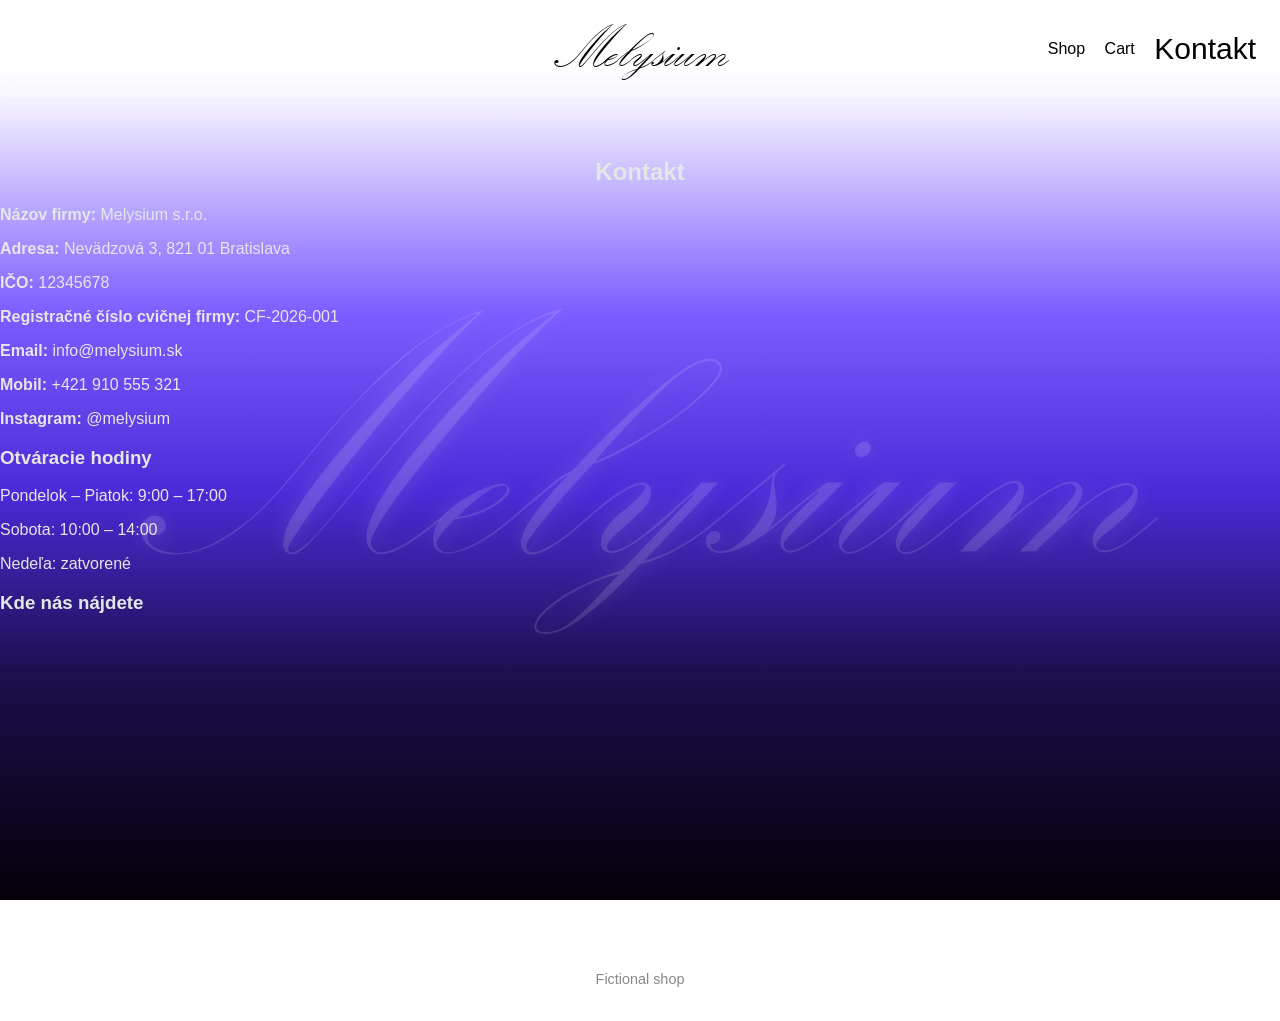
==== kontakt.html @ 0e539b09 "Create kontakt.html" ====
<!DOCTYPE html>
<html lang="sk">
<head>
  <meta charset="UTF-8">
  <title>Melysium | Kontakt</title>
  <link rel="stylesheet" href="style.css">
</head>
<body>

<header>
  <h1>Melysium</h1>
  <nav class="nav-icons">
    <a href="shop.html">Shop</a>
    <a href="cart.html">Cart</a>
    <a href="kontakt.html">Kontakt</a>
  </nav>
</header>

<main>
  <h2>Kontakt</h2>

  <p><strong>Názov firmy:</strong> Melysium s.r.o.</p>
  <p><strong>Adresa:</strong> Nevädzová 3, 821 01 Bratislava</p>
  <p><strong>IČO:</strong> 12345678</p>
  <p><strong>Registračné číslo cvičnej firmy:</strong> CF-2026-001</p>
  <p><strong>Email:</strong> info@melysium.sk</p>
  <p><strong>Mobil:</strong> +421 910 555 321</p>
  <p><strong>Instagram:</strong> @melysium</p>

  <h3>Otváracie hodiny</h3>
  <p>Pondelok – Piatok: 9:00 – 17:00</p>
  <p>Sobota: 10:00 – 14:00</p>
  <p>Nedeľa: zatvorené</p>

  <h3>Kde nás nájdete</h3>

  <iframe 
    src="https://www.google.com/maps?q=OA+Nevadzova&output=embed"
    width="100%" 
    height="300" 
    style="border:0;">
  </iframe>

</main>

<footer>
  <p>Fictional shop</p>
</footer>

</body>
</html>
---- style.css ----
@font-face {
  font-family: 'KunstlerScript';
  src: url('./KUNSTLER.TTF') format('truetype');
  font-weight: normal;
  font-style: normal;
}

/* ===== RESET / BODY ===== */
body {
  margin: 0;
  font-family: Arial, sans-serif;
  min-height: 100vh;
  color: #e6e6e6;

  background: linear-gradient(
    to bottom,
    #ffffff 0%,
    #ffffff 7%,
    #f1edff 12%,
    #7b5cff 35%,
    #4a2ad6 55%,
    #1b0f4d 75%,
    #050008 100%
  );
  background-attachment: fixed;
}

/* ===== HEADER ===== */
header {
  position: sticky;
  top: 0;
  z-index: 10;

  display: grid;
  grid-template-columns: 1fr auto 1fr;
  align-items: center;

  padding: 18px 24px;
  background: rgba(255, 255, 255, 0.25);
  backdrop-filter: blur(6px);
}

/* BIG logo when page is at top */
header.top h1 {
  font-size: 120px; /* big entrance energy */
}

/* Smaller logo after scroll */
header.scrolled h1 {
  font-size: 62px;
  transition: font-size 0.3s ease;
}

header h1 {
  grid-column: 2;
  margin: 0;

  font-family: 'KunstlerScript', serif;
  font-size: 62px;
  font-weight: normal;
  color: #000;
  text-align: center;
  line-height: 1;

  transition: font-size 0.3s ease;
}

nav {
  grid-column: 3;
  text-align: right;
}

nav a {
  color: #000;
  margin-left: 15px;
  text-decoration: none;
  font-size: 16px;
  vertical-align: middle;
}

/* CART ICON (last nav link) */
nav a:last-child {
  font-size: 30px;      /* make it visible to humans */
  line-height: 1;
}

nav a:last-child:hover {
  opacity: 0.7;
}

/* ===== WATERMARK LOGO (CENTER) ===== */
body::before {
  content: "Melysium";
  position: fixed;
  top: 50%;
  left: 50%;
  transform: translate(-50%, -50%);

  font-family: 'KunstlerScript', serif;
  font-size: clamp(150px, 30vw, 360px);
  color: rgba(255, 255, 255, 0.12);

  text-shadow:
    0 0 20px rgba(255, 255, 255, 0.12),
    0 0 50px rgba(255, 255, 255, 0.06);

  pointer-events: none;
  user-select: none;
  z-index: 1;
}

/* ===== MAIN CONTENT ===== */
main {
  position: relative;
  z-index: 2;
  padding-top: 40px;
}

h2 {
  text-align: center;
}

/* ===== SHOP GRID ===== */
#products {
  display: grid;
  grid-template-columns: repeat(4, 1fr);
  gap: 20px;
  padding: 30px;
}

/* ===== PRODUCT CARD ===== */
.product {
  background: rgba(0, 0, 0, 0.55);
  border: 1px solid rgba(255, 255, 255, 0.15);
  padding: 15px;
  text-align: center;
  border-radius: 12px;
  z-index: 2;
}

.product img {
  width: 100%;
  height: 260px;
  object-fit: cover;
  border-radius: 8px;
}

/* ===== BUTTONS ===== */
.product button,
button.add-to-cart {
  margin-top: 10px;
  padding: 10px 18px;
  background: rgba(20, 20, 20, 0.9);
  color: #fff;
  border: 1px solid #444;
  cursor: pointer;
  border-radius: 10px;
  transition: background 0.2s ease, transform 0.1s ease;
}

.product button:hover,
button.add-to-cart:hover {
  background: rgba(40, 40, 40, 0.9);
  transform: translateY(-1px);
}

/* ===== SIZE SELECT ===== */
.product select {
  margin-top: 10px;
  padding: 10px 14px;
  background: rgba(20, 20, 20, 0.9);
  color: #fff;
  border: 1px solid #444;
  border-radius: 10px;
  cursor: pointer;
  font-size: 0.9em;

  appearance: none;
  background-image: url("data:image/svg+xml,%3Csvg xmlns='http://www.w3.org/2000/svg' width='12' height='8'%3E%3Cpath fill='white' d='M1 1l5 5 5-5'/%3E%3C/svg%3E");
  background-repeat: no-repeat;
  background-position: right 10px center;
  background-size: 12px 8px;
  padding-right: 30px;
}

.product select:hover {
  background: rgba(40, 40, 40, 0.9);
}

/* ===== FOOTER ===== */
footer {
  text-align: center;
  padding: 20px;
  font-size: 0.9em;
  color: #888;
  position: relative;
  z-index: 2;
}

/* ===== CART PAGE ===== */
#cart-items {
  max-width: 900px;
  margin: 40px auto;
  display: flex;
  flex-direction: column;
  gap: 16px;
}

/* Cart item card */
#cart-items .product {
  display: flex;
  justify-content: space-between;
  align-items: center;

  padding: 20px 26px;
  border-radius: 14px;

  background: linear-gradient(
    to bottom,
    rgba(60, 45, 140, 0.9),
    rgba(35, 20, 90, 0.9)
  );

  border: 1px solid rgba(255, 255, 255, 0.15);
}

/* Product text */
#cart-items .product h3 {
  margin: 0;
  font-size: 1.05rem;
  font-weight: 600;
}

#cart-items .product p {
  margin: 4px 0 0;
  font-size: 0.9rem;
  color: #ddd;
}

/* Price on the right */
#cart-items .product p:last-child {
  font-size: 1.1rem;
  font-weight: 600;
  color: #fff;
}

/* ===== TOTAL ===== */
#total {
  max-width: 900px;
  margin: 30px auto 10px;
  text-align: right;
  font-size: 1.4rem;
  font-weight: 600;
}

/* ===== CLEAR CART BUTTON ===== */
main button {
  display: block;
  margin: 20px auto 60px;
  padding: 12px 26px;

  background: rgba(20, 20, 20, 0.9);
  color: #fff;
  border: 1px solid #444;
  border-radius: 12px;

  cursor: pointer;
  transition: background 0.2s ease, transform 0.1s ease;
}

main button:hover {
  background: rgba(40, 40, 40, 0.9);
  transform: translateY(-1px);
}

.cart-actions {
  display: flex;
  justify-content: center;
  gap: 20px;
  margin-top: 20px;
}

.site-footer {
  margin-top: 120px;
  padding: 40px 20px;
  background: #000;
  color: #aaa;
  text-align: center;
}

.footer-links {
  display: flex;
  justify-content: center;
  gap: 30px;
  flex-wrap: wrap;
}

.footer-links a {
  color: #aaa;
  text-decoration: none;
  font-size: 14px;
  transition: color 0.2s ease;
}

.footer-links a:hover {
  color: #fff;
}
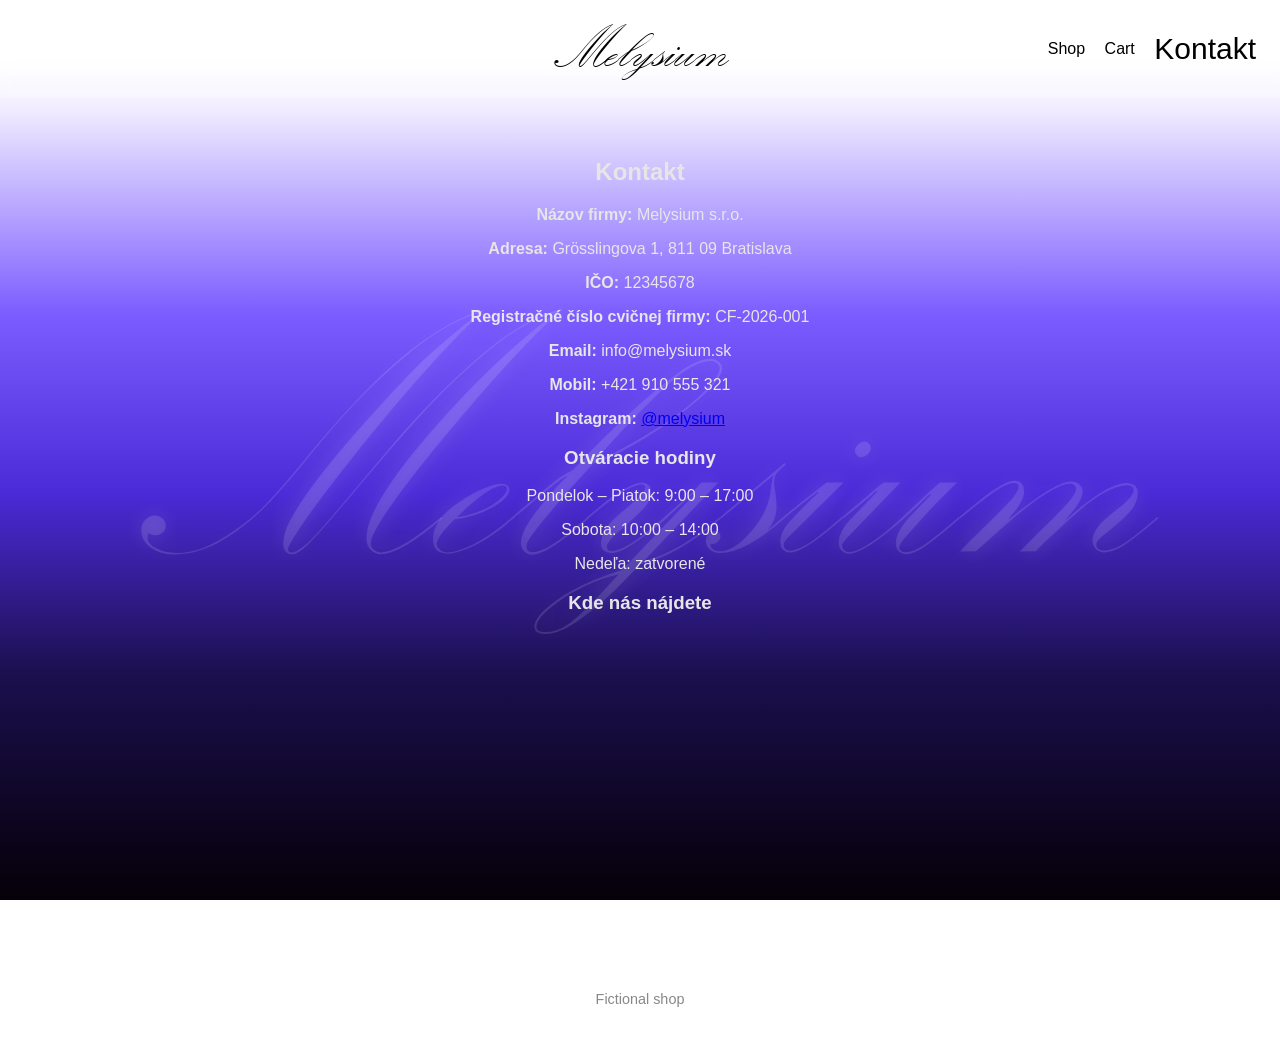
==== commit 5e5ecb33: "Update contact information and styling in kontakt.html" ====
--- a/kontakt.html
+++ b/kontakt.html
@@ -4,6 +4,19 @@
   <meta charset="UTF-8">
   <title>Melysium | Kontakt</title>
   <link rel="stylesheet" href="style.css">
+  <style>
+    main {
+      text-align: center;
+    }
+    .contact-box {
+      max-width: 600px;
+      margin: 0 auto;
+    }
+    iframe {
+      margin-top: 20px;
+      border-radius: 10px;
+    }
+  </style>
 </head>
 <body>
 
@@ -17,30 +30,37 @@
 </header>
 
 <main>
-  <h2>Kontakt</h2>
+  <div class="contact-box">
+    <h2>Kontakt</h2>
 
-  <p><strong>Názov firmy:</strong> Melysium s.r.o.</p>
-  <p><strong>Adresa:</strong> Nevädzová 3, 821 01 Bratislava</p>
-  <p><strong>IČO:</strong> 12345678</p>
-  <p><strong>Registračné číslo cvičnej firmy:</strong> CF-2026-001</p>
-  <p><strong>Email:</strong> info@melysium.sk</p>
-  <p><strong>Mobil:</strong> +421 910 555 321</p>
-  <p><strong>Instagram:</strong> @melysium</p>
+    <p><strong>Názov firmy:</strong> Melysium s.r.o.</p>
+    <p><strong>Adresa:</strong> Grösslingova 1, 811 09 Bratislava</p>
+    <p><strong>IČO:</strong> 12345678</p>
+    <p><strong>Registračné číslo cvičnej firmy:</strong> CF-2026-001</p>
+    <p><strong>Email:</strong> info@melysium.sk</p>
+    <p><strong>Mobil:</strong> +421 910 555 321</p>
+    <p><strong>Instagram:</strong> 
+      <a href="https://instagram.com/melysium" target="_blank">
+        @melysium
+      </a>
+    </p>
 
-  <h3>Otváracie hodiny</h3>
-  <p>Pondelok – Piatok: 9:00 – 17:00</p>
-  <p>Sobota: 10:00 – 14:00</p>
-  <p>Nedeľa: zatvorené</p>
+    <h3>Otváracie hodiny</h3>
+    <p>Pondelok – Piatok: 9:00 – 17:00</p>
+    <p>Sobota: 10:00 – 14:00</p>
+    <p>Nedeľa: zatvorené</p>
 
-  <h3>Kde nás nájdete</h3>
+    <h3>Kde nás nájdete</h3>
 
-  <iframe 
-    src="https://www.google.com/maps?q=OA+Nevadzova&output=embed"
-    width="100%" 
-    height="300" 
-    style="border:0;">
-  </iframe>
+    <iframe 
+      src="https://www.google.com/maps?q=Grösslingova+1+Bratislava&output=embed"
+      width="100%" 
+      height="300" 
+      style="border:0;"
+      allowfullscreen="">
+    </iframe>
 
+  </div>
 </main>
 
 <footer>
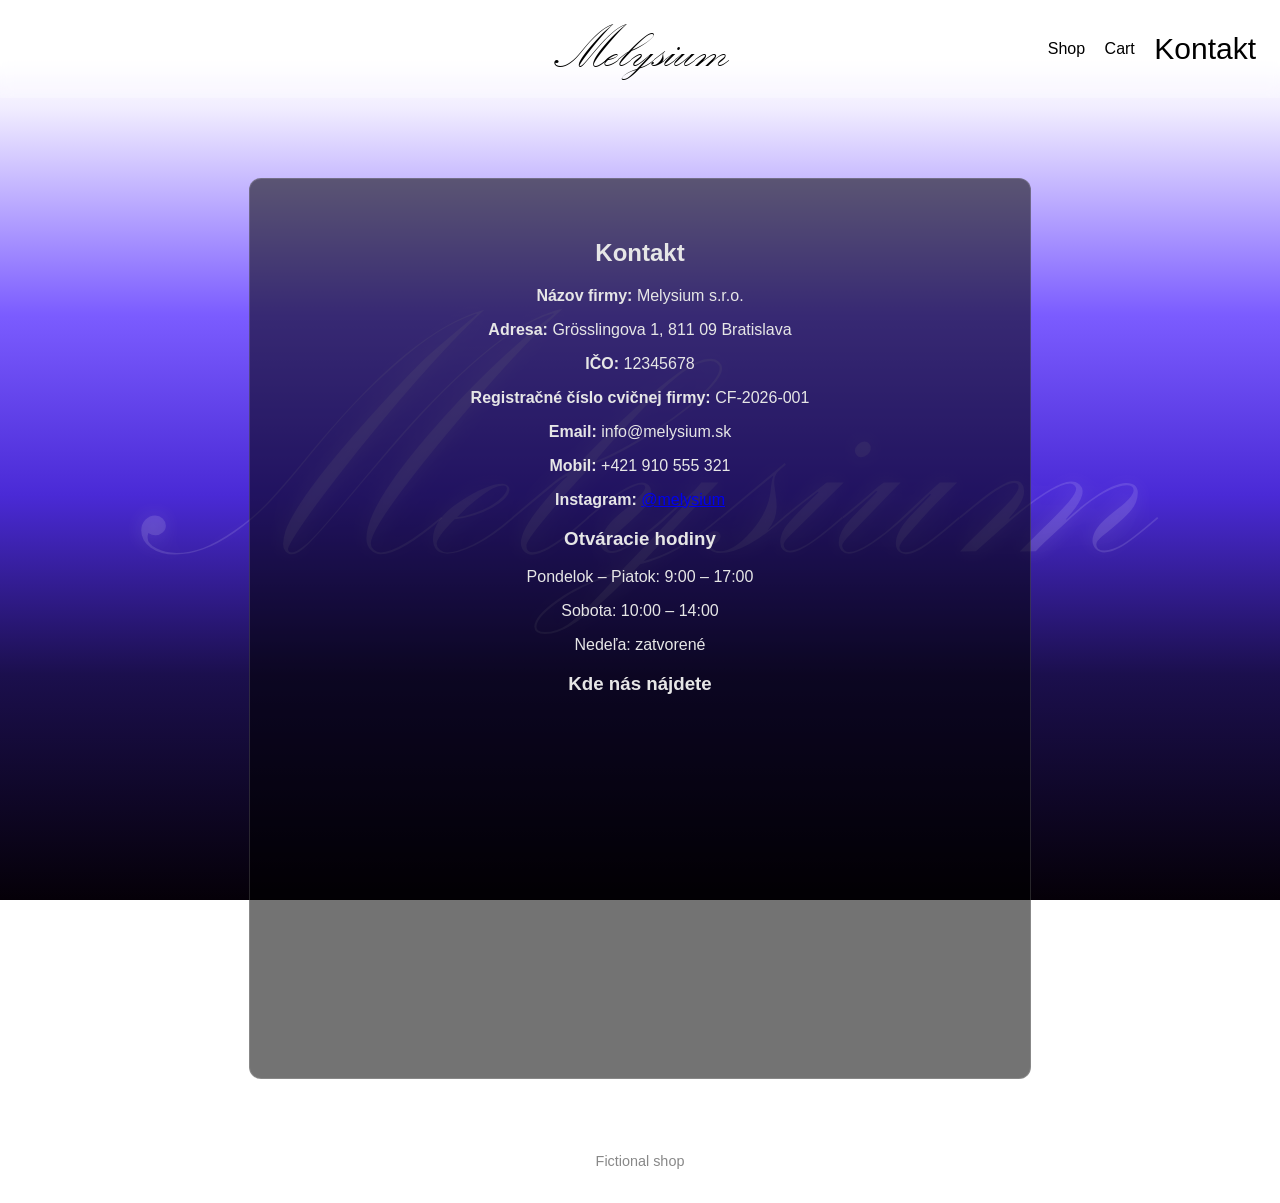
==== commit defb1d02: "Enhance contact box and iframe styling Updated the contact box styling and added border radius to th" ====
--- a/kontakt.html
+++ b/kontakt.html
@@ -30,7 +30,7 @@
 </header>
 
 <main>
-  <div class="contact-box">
+  <div class="product" style="max-width:700px; margin:40px auto; padding:40px;">
     <h2>Kontakt</h2>
 
     <p><strong>Názov firmy:</strong> Melysium s.r.o.</p>
@@ -55,11 +55,10 @@
     <iframe 
       src="https://www.google.com/maps?q=Grösslingova+1+Bratislava&output=embed"
       width="100%" 
-      height="300" 
-      style="border:0;"
+      height="300"
+      style="border:0; border-radius:12px;"
       allowfullscreen="">
     </iframe>
-
   </div>
 </main>
 
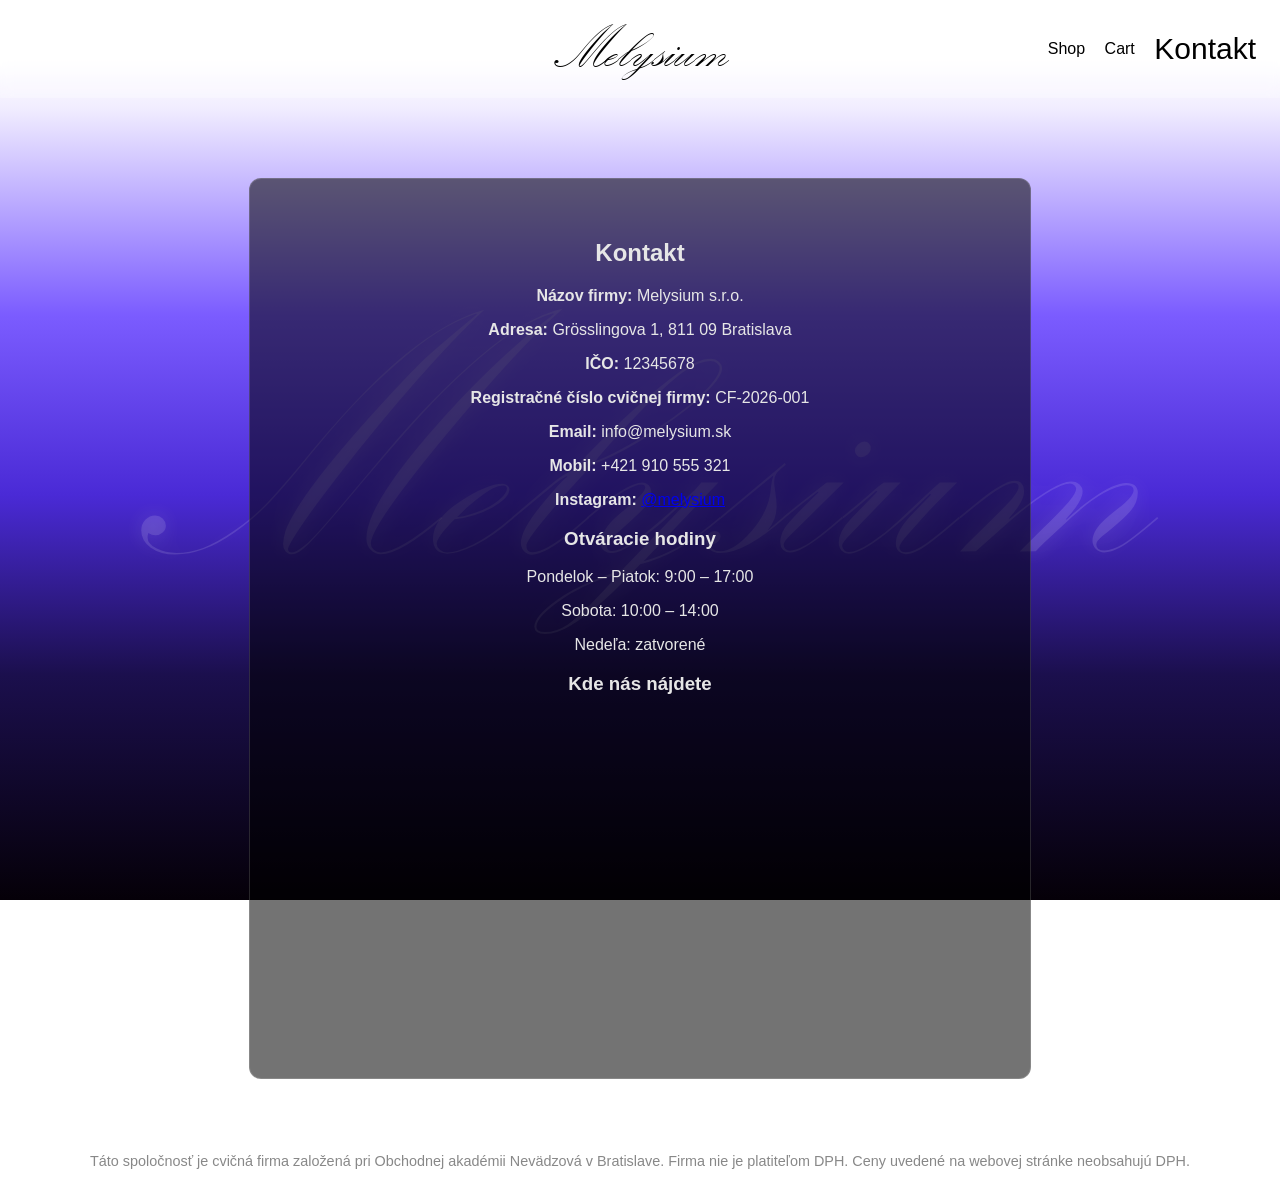
==== commit dcdb5900: "Revise footer content with company details Updated footer text to include company information and VA" ====
--- a/kontakt.html
+++ b/kontakt.html
@@ -63,7 +63,10 @@
 </main>
 
 <footer>
-  <p>Fictional shop</p>
+  <p>
+    Táto spoločnosť je cvičná firma založená pri Obchodnej akadémii Nevädzová v Bratislave.
+    Firma nie je platiteľom DPH. Ceny uvedené na webovej stránke neobsahujú DPH.
+  </p>
 </footer>
 
 </body>
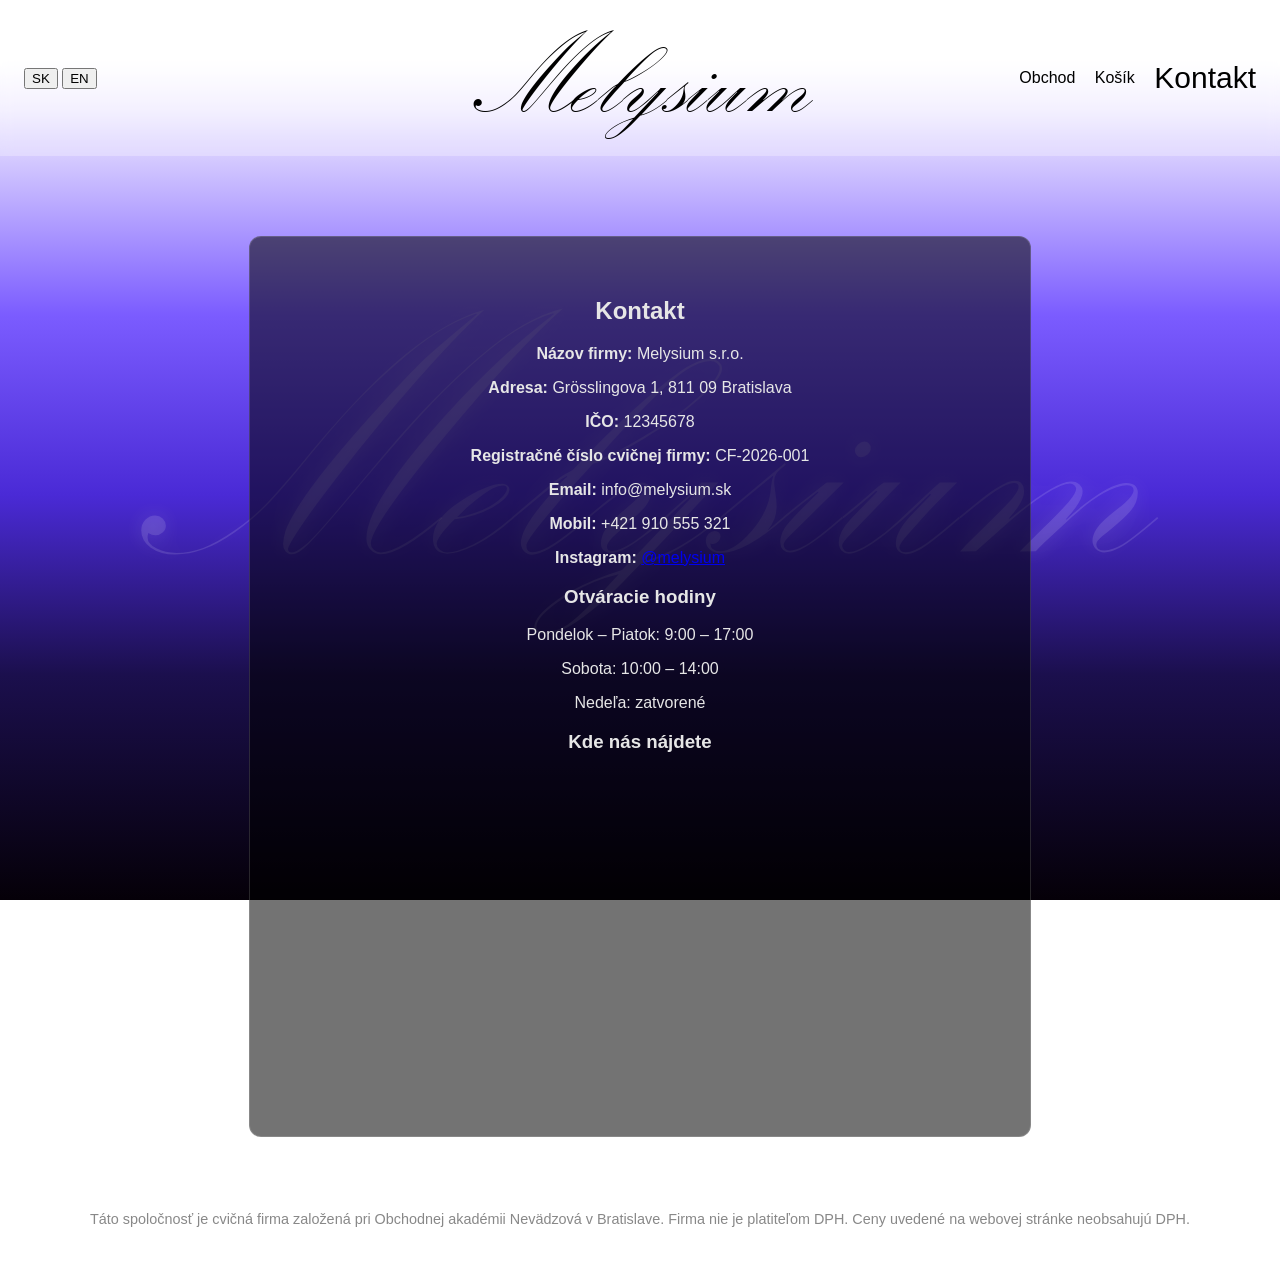
==== commit 35aa5f02: "Update kontakt.html" ====
--- a/kontakt.html
+++ b/kontakt.html
@@ -22,35 +22,41 @@
 
 <header>
   <h1>Melysium</h1>
+
+  <div class="lang-switch">
+    <button onclick="setLanguage('sk')">SK</button>
+    <button onclick="setLanguage('en')">EN</button>
+  </div>
+
   <nav class="nav-icons">
-    <a href="shop.html">Shop</a>
-    <a href="cart.html">Cart</a>
-    <a href="kontakt.html">Kontakt</a>
+    <a href="shop.html" id="navShop"></a>
+    <a href="cart.html" id="navCart"></a>
+    <a href="kontakt.html" id="navKontakt"></a>
   </nav>
 </header>
 
 <main>
   <div class="product" style="max-width:700px; margin:40px auto; padding:40px;">
-    <h2>Kontakt</h2>
+    <h2 id="contactTitle"></h2>
 
-    <p><strong>Názov firmy:</strong> Melysium s.r.o.</p>
-    <p><strong>Adresa:</strong> Grösslingova 1, 811 09 Bratislava</p>
+    <p><strong id="companyLabel"></strong> Melysium s.r.o.</p>
+    <p><strong id="addressLabel"></strong> Grösslingova 1, 811 09 Bratislava</p>
     <p><strong>IČO:</strong> 12345678</p>
-    <p><strong>Registračné číslo cvičnej firmy:</strong> CF-2026-001</p>
+    <p><strong id="regLabel"></strong> CF-2026-001</p>
     <p><strong>Email:</strong> info@melysium.sk</p>
-    <p><strong>Mobil:</strong> +421 910 555 321</p>
+    <p><strong id="phoneLabel"></strong> +421 910 555 321</p>
     <p><strong>Instagram:</strong> 
       <a href="https://instagram.com/melysium" target="_blank">
         @melysium
       </a>
     </p>
 
-    <h3>Otváracie hodiny</h3>
-    <p>Pondelok – Piatok: 9:00 – 17:00</p>
-    <p>Sobota: 10:00 – 14:00</p>
-    <p>Nedeľa: zatvorené</p>
+    <h3 id="hoursTitle"></h3>
+    <p id="hours1"></p>
+    <p id="hours2"></p>
+    <p id="hours3"></p>
 
-    <h3>Kde nás nájdete</h3>
+    <h3 id="locationTitle"></h3>
 
     <iframe 
       src="https://www.google.com/maps?q=Grösslingova+1+Bratislava&output=embed"
@@ -63,11 +69,70 @@
 </main>
 
 <footer>
-  <p>
-    Táto spoločnosť je cvičná firma založená pri Obchodnej akadémii Nevädzová v Bratislave.
-    Firma nie je platiteľom DPH. Ceny uvedené na webovej stránke neobsahujú DPH.
-  </p>
+  <p id="footerText"></p>
 </footer>
+
+<script src="app.js"></script>
+
+<script>
+function updateContactLanguage() {
+  const lang = localStorage.getItem("lang") || "sk";
+
+  document.getElementById("navShop").textContent =
+    lang === "sk" ? "Obchod" : "Shop";
+
+  document.getElementById("navCart").textContent =
+    lang === "sk" ? "Košík" : "Cart";
+
+  document.getElementById("navKontakt").textContent =
+    lang === "sk" ? "Kontakt" : "Contact";
+
+  document.getElementById("contactTitle").textContent =
+    lang === "sk" ? "Kontakt" : "Contact";
+
+  document.getElementById("companyLabel").textContent =
+    lang === "sk" ? "Názov firmy:" : "Company name:";
+
+  document.getElementById("addressLabel").textContent =
+    lang === "sk" ? "Adresa:" : "Address:";
+
+  document.getElementById("regLabel").textContent =
+    lang === "sk"
+      ? "Registračné číslo cvičnej firmy:"
+      : "Training company registration number:";
+
+  document.getElementById("phoneLabel").textContent =
+    lang === "sk" ? "Mobil:" : "Phone:";
+
+  document.getElementById("hoursTitle").textContent =
+    lang === "sk" ? "Otváracie hodiny" : "Opening hours";
+
+  document.getElementById("hours1").textContent =
+    lang === "sk"
+      ? "Pondelok – Piatok: 9:00 – 17:00"
+      : "Monday – Friday: 9:00 – 17:00";
+
+  document.getElementById("hours2").textContent =
+    lang === "sk"
+      ? "Sobota: 10:00 – 14:00"
+      : "Saturday: 10:00 – 14:00";
+
+  document.getElementById("hours3").textContent =
+    lang === "sk"
+      ? "Nedeľa: zatvorené"
+      : "Sunday: Closed";
+
+  document.getElementById("locationTitle").textContent =
+    lang === "sk" ? "Kde nás nájdete" : "Where to find us";
+
+  document.getElementById("footerText").textContent =
+    lang === "sk"
+      ? "Táto spoločnosť je cvičná firma založená pri Obchodnej akadémii Nevädzová v Bratislave. Firma nie je platiteľom DPH. Ceny uvedené na webovej stránke neobsahujú DPH."
+      : "This company is a training company established at the Business Academy Nevädzová in Bratislava. The company is not a VAT payer. Prices on this website do not include VAT.";
+}
+
+updateContactLanguage();
+</script>
 
 </body>
 </html>
--- a/style.css
+++ b/style.css
@@ -33,30 +33,43 @@
 
   display: grid;
   grid-template-columns: 1fr auto 1fr;
+  grid-template-rows: auto auto;
   align-items: center;
 
   padding: 18px 24px;
   background: rgba(255, 255, 255, 0.25);
   backdrop-filter: blur(6px);
-}
-
-/* BIG logo when page is at top */
+
+  transition: all 0.3s ease;
+}
+
+/* Keď si hore */
+header.top {
+  grid-template-rows: auto auto;
+}
+
+/* Keď scrollneš */
+header.scrolled {
+  grid-template-rows: auto;
+}
+
+/* BIG logo hore */
 header.top h1 {
-  font-size: 120px; /* big entrance energy */
-}
-
-/* Smaller logo after scroll */
+  font-size: 120px;
+}
+
+/* Menšie logo po scroll */
 header.scrolled h1 {
   font-size: 62px;
-  transition: font-size 0.3s ease;
-}
-
+}
+
+/* Logo */
 header h1 {
   grid-column: 2;
+  grid-row: 1;
   margin: 0;
 
   font-family: 'KunstlerScript', serif;
-  font-size: 62px;
   font-weight: normal;
   color: #000;
   text-align: center;
@@ -65,8 +78,28 @@
   transition: font-size 0.3s ease;
 }
 
+/* Slogan */
+.slogan {
+  grid-column: 2;
+  grid-row: 2;
+  margin: 4px 0 0;
+  font-size: 15px;
+  letter-spacing: 1.5px;
+  color: #000;
+  text-align: center;
+  font-weight: 600;
+  transition: opacity 0.3s ease;
+}
+
+/* Skry slogan kompletne po scroll */
+header.scrolled .slogan {
+  display: none;
+}
+
+/* Navigation */
 nav {
   grid-column: 3;
+  grid-row: 1;
   text-align: right;
 }
 
@@ -136,13 +169,26 @@
   text-align: center;
   border-radius: 12px;
   z-index: 2;
+
+  perspective: 1000px;
 }
 
 .product img {
   width: 100%;
   height: 260px;
-  object-fit: cover;
+  object-fit: contain; /* nech je pozadie prázdne */
   border-radius: 8px;
+  background: transparent;
+  transition: transform 0.6s ease;
+}
+
+/* Hover efekt */
+.product img {
+  width: 100%;
+  height: 260px;
+  object-fit: contain;
+  border-radius: 8px;
+  background: transparent;
 }
 
 /* ===== BUTTONS ===== */
@@ -305,3 +351,29 @@
 .footer-links a:hover {
   color: #fff;
 }
+
+/* ===== FILTERS ===== */
+.filters {
+  display: flex;
+  justify-content: center;
+  gap: 20px;
+  margin: 30px 0;
+  position: relative;
+  z-index: 2;
+}
+
+.filters select {
+  padding: 10px 16px;
+  background: rgba(20, 20, 20, 0.9);
+  color: #fff;
+  border: 1px solid #444;
+  border-radius: 10px;
+  cursor: pointer;
+  font-size: 0.95rem;
+  transition: background 0.2s ease, transform 0.1s ease;
+}
+
+.filters select:hover {
+  background: rgba(40, 40, 40, 0.9);
+  transform: translateY(-1px);
+}
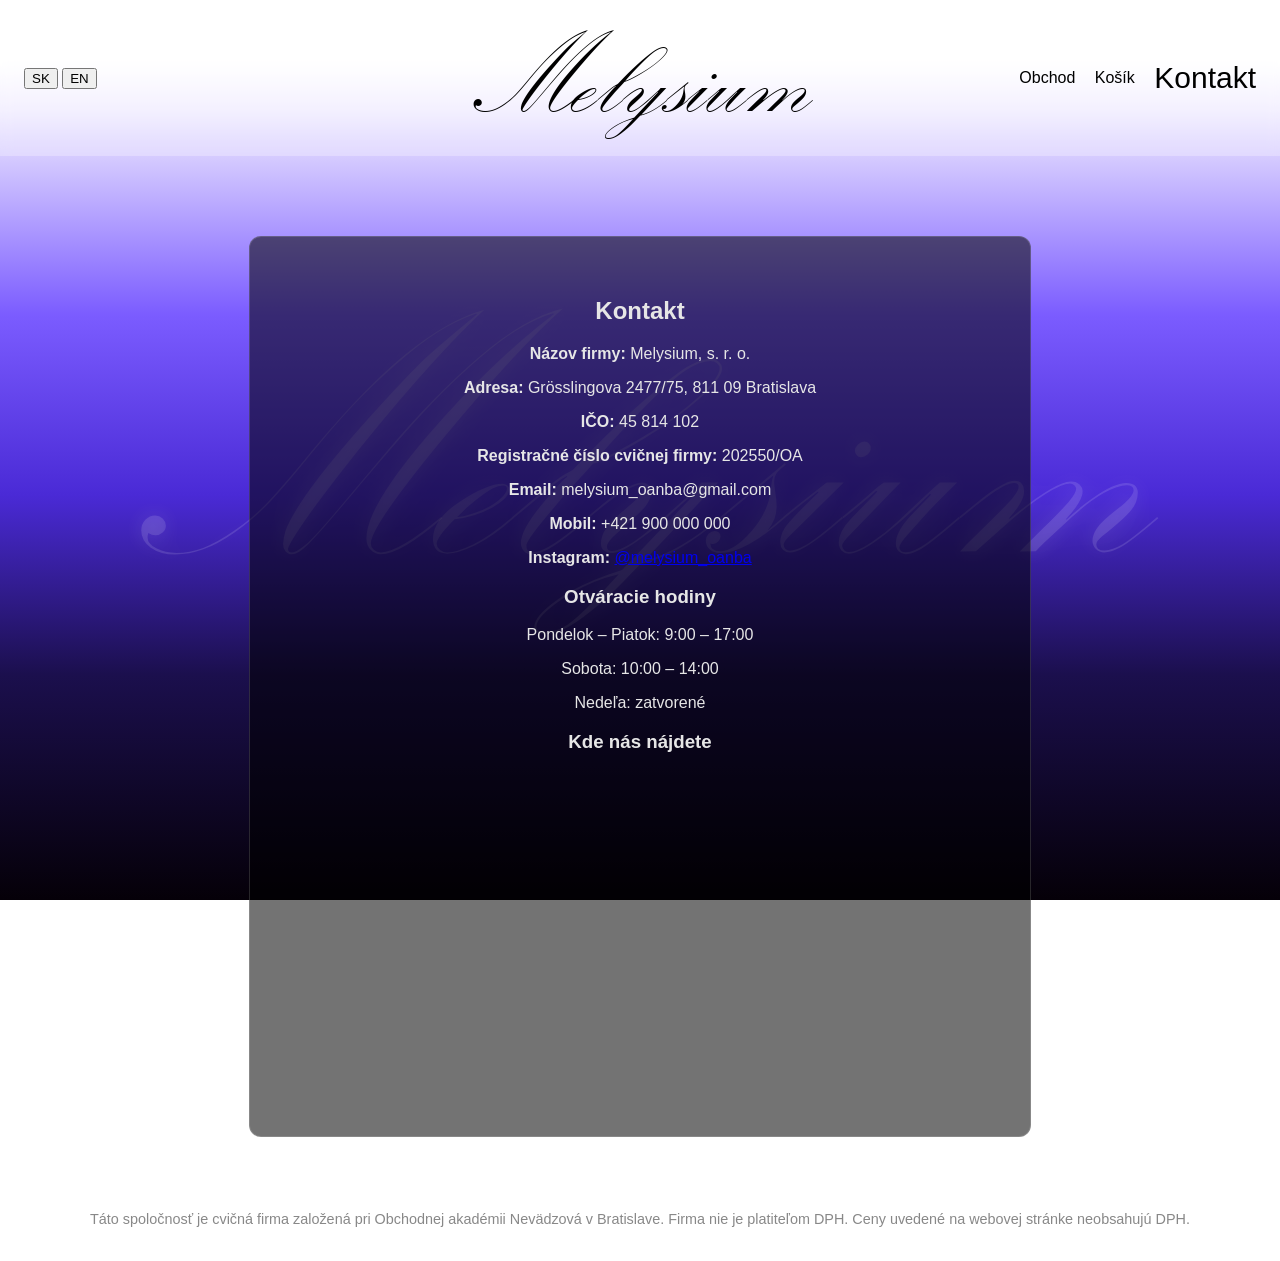
==== commit 2ad11545: "Update kontakt.html" ====
--- a/kontakt.html
+++ b/kontakt.html
@@ -39,15 +39,15 @@
   <div class="product" style="max-width:700px; margin:40px auto; padding:40px;">
     <h2 id="contactTitle"></h2>
 
-    <p><strong id="companyLabel"></strong> Melysium s.r.o.</p>
-    <p><strong id="addressLabel"></strong> Grösslingova 1, 811 09 Bratislava</p>
-    <p><strong>IČO:</strong> 12345678</p>
-    <p><strong id="regLabel"></strong> CF-2026-001</p>
-    <p><strong>Email:</strong> info@melysium.sk</p>
-    <p><strong id="phoneLabel"></strong> +421 910 555 321</p>
+    <p><strong id="companyLabel"></strong> Melysium, s. r. o.</p>
+    <p><strong id="addressLabel"></strong> Grösslingova 2477/75, 811 09 Bratislava</p>
+    <p><strong>IČO:</strong> 45 814 102</p>
+    <p><strong id="regLabel"></strong> 202550/OA</p>
+    <p><strong>Email:</strong> melysium_oanba@gmail.com</p>
+    <p><strong id="phoneLabel"></strong> +421 900 000 000</p>
     <p><strong>Instagram:</strong> 
-      <a href="https://instagram.com/melysium" target="_blank">
-        @melysium
+      <a href="https://instagram.com/melysium_oanba" target="_blank">
+        @melysium_oanba
       </a>
     </p>
 
@@ -59,7 +59,7 @@
     <h3 id="locationTitle"></h3>
 
     <iframe 
-      src="https://www.google.com/maps?q=Grösslingova+1+Bratislava&output=embed"
+      src="https://www.google.com/maps?q=Grösslingova+2477/75+Bratislava&output=embed"
       width="100%" 
       height="300"
       style="border:0; border-radius:12px;"
--- a/style.css
+++ b/style.css
@@ -377,3 +377,65 @@
   background: rgba(40, 40, 40, 0.9);
   transform: translateY(-1px);
 }
+
+/* ===== LANGUAGE SWITCH (SHOP HEADER) ===== */
+.lang-left {
+  grid-column: 1;
+  grid-row: 1;
+  align-self: center;
+}
+
+.lang-btn {
+  background: transparent;
+  border: none;
+  color: #000;
+  font-size: 14px;
+  font-weight: 600;
+  cursor: pointer;
+  margin-right: 10px;
+  padding: 0;
+  transition: opacity 0.2s ease;
+}
+
+.lang-btn:hover {
+  opacity: 0.6;
+}
+
+/* FILTER BAR - GLASS STYLE */
+
+.filters {
+  display: flex;
+  justify-content: center;
+  gap: 20px;
+  margin: 50px auto 30px auto;
+  padding: 15px 25px;
+
+  backdrop-filter: blur(12px);
+  background: rgba(255, 255, 255, 0.08);
+  border-radius: 16px;
+
+  width: fit-content;
+}
+
+/* FILTER BAR - CLEAN LEFT ALIGN */
+
+.filters {
+  display: flex;
+  justify-content: center;
+  align-items: center;
+  gap: 15px;
+  margin: 20px 0;
+}
+
+.filters select {
+  padding: 10px 18px;
+  border-radius: 8px;
+  border: none;
+  font-size: 14px;
+
+  background: #111;
+  color: white;
+
+  cursor: pointer;
+}
+
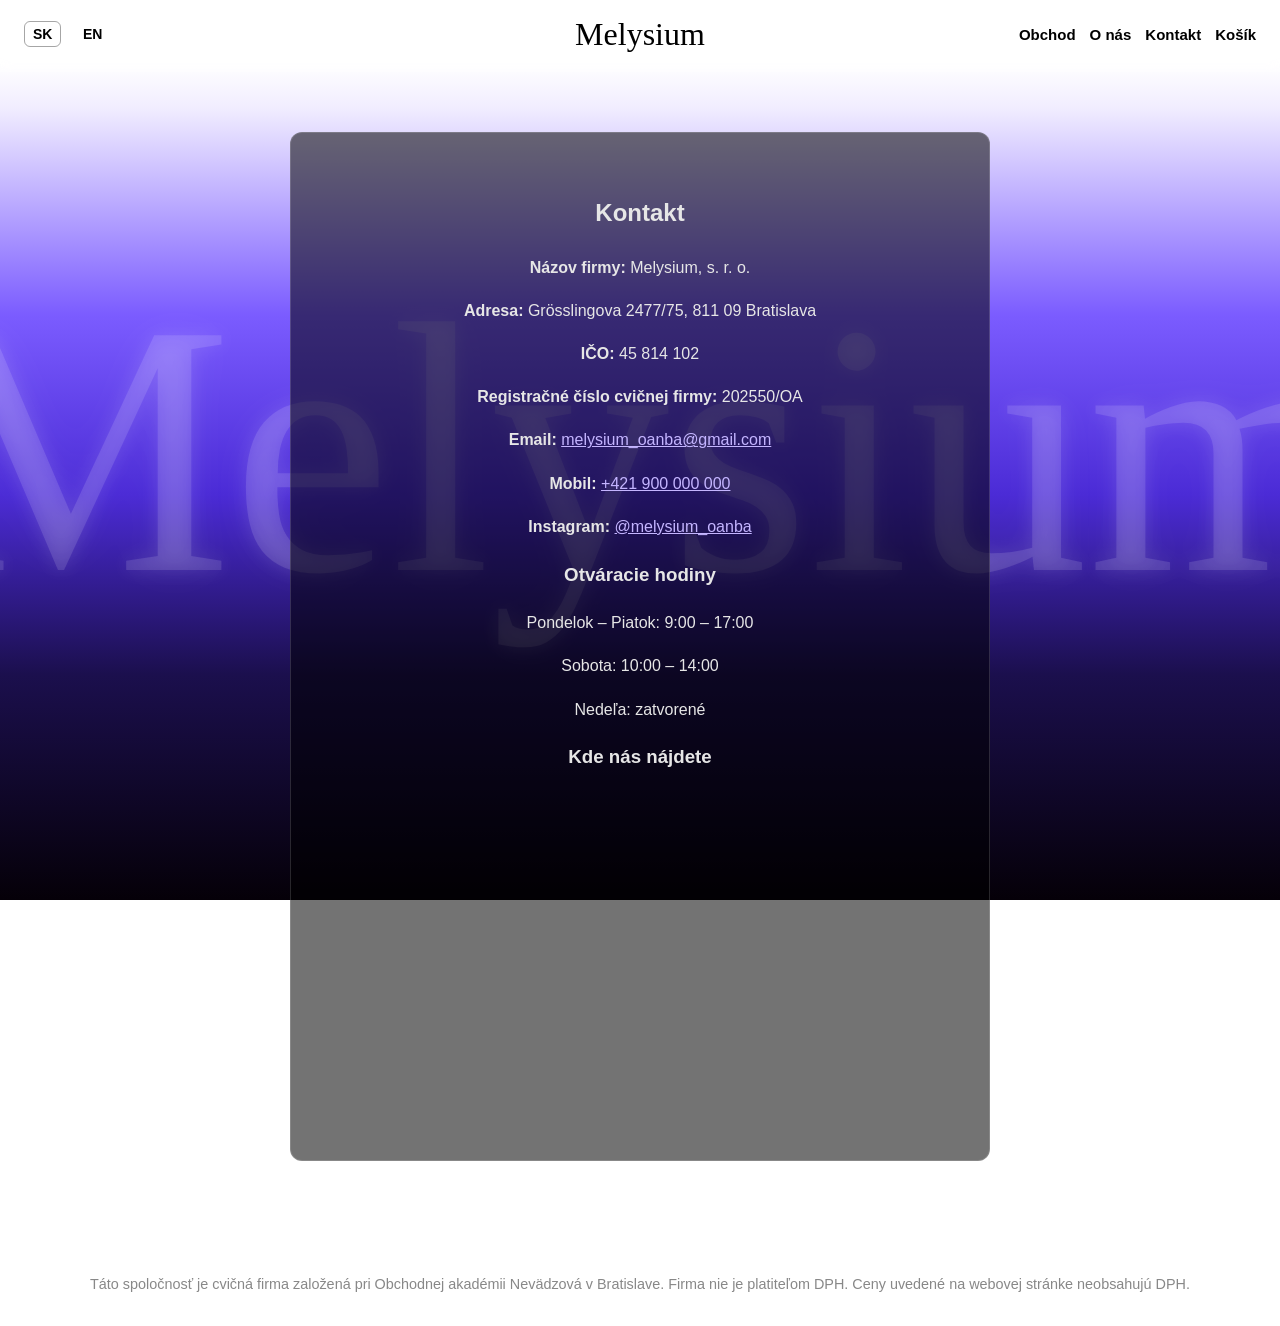
==== commit 404c3cad: "Add files via upload" ====
--- a/kontakt.html
+++ b/kontakt.html
@@ -2,137 +2,66 @@
 <html lang="sk">
 <head>
   <meta charset="UTF-8">
+  <meta name="viewport" content="width=device-width, initial-scale=1">
   <title>Melysium | Kontakt</title>
-  <link rel="stylesheet" href="style.css">
-  <style>
-    main {
-      text-align: center;
-    }
-    .contact-box {
-      max-width: 600px;
-      margin: 0 auto;
-    }
-    iframe {
-      margin-top: 20px;
-      border-radius: 10px;
-    }
-  </style>
+  <link rel="stylesheet" href="css/style.css">
 </head>
-<body>
+<body data-page="contact">
 
 <header>
-  <h1>Melysium</h1>
-
-  <div class="lang-switch">
-    <button onclick="setLanguage('sk')">SK</button>
-    <button onclick="setLanguage('en')">EN</button>
+  <div class="lang-switch" role="group" aria-label="Jazyk">
+    <button type="button" class="lang-btn" data-lang="sk" aria-pressed="true">SK</button>
+    <button type="button" class="lang-btn" data-lang="en" aria-pressed="false">EN</button>
   </div>
 
-  <nav class="nav-icons">
-    <a href="shop.html" id="navShop"></a>
-    <a href="cart.html" id="navCart"></a>
-    <a href="kontakt.html" id="navKontakt"></a>
+  <h1><a href="shop.html">Melysium</a></h1>
+
+  <nav class="site-nav" aria-label="Hlavná navigácia">
+    <a href="shop.html" data-i18n="navShop">Obchod</a>
+    <a href="onas.html" data-i18n="navAbout">O nás</a>
+    <a href="kontakt.html" data-i18n="navContact" aria-current="page">Kontakt</a>
+    <a href="cart.html" data-i18n="navCart">Košík</a>
   </nav>
 </header>
 
 <main>
-  <div class="product" style="max-width:700px; margin:40px auto; padding:40px;">
-    <h2 id="contactTitle"></h2>
+  <article class="content-card content-card--narrow contact-card">
+    <h2 data-i18n="contactTitle">Kontakt</h2>
 
-    <p><strong id="companyLabel"></strong> Melysium, s. r. o.</p>
-    <p><strong id="addressLabel"></strong> Grösslingova 2477/75, 811 09 Bratislava</p>
+    <p><strong data-i18n="companyLabel">Názov firmy:</strong> Melysium, s. r. o.</p>
+    <p><strong data-i18n="addressLabel">Adresa:</strong> Grösslingova 2477/75, 811 09 Bratislava</p>
     <p><strong>IČO:</strong> 45 814 102</p>
-    <p><strong id="regLabel"></strong> 202550/OA</p>
-    <p><strong>Email:</strong> melysium_oanba@gmail.com</p>
-    <p><strong id="phoneLabel"></strong> +421 900 000 000</p>
-    <p><strong>Instagram:</strong> 
-      <a href="https://instagram.com/melysium_oanba" target="_blank">
-        @melysium_oanba
-      </a>
+    <p><strong data-i18n="regLabel">Registračné číslo cvičnej firmy:</strong> 202550/OA</p>
+    <p><strong>Email:</strong> <a href="mailto:melysium_oanba@gmail.com">melysium_oanba@gmail.com</a></p>
+    <p><strong data-i18n="phoneLabel">Mobil:</strong> <a href="tel:+421900000000">+421 900 000 000</a></p>
+    <p>
+      <strong>Instagram:</strong>
+      <a href="https://instagram.com/melysium_oanba" target="_blank" rel="noopener noreferrer">@melysium_oanba</a>
     </p>
 
-    <h3 id="hoursTitle"></h3>
-    <p id="hours1"></p>
-    <p id="hours2"></p>
-    <p id="hours3"></p>
+    <h3 data-i18n="hoursTitle">Otváracie hodiny</h3>
+    <p data-i18n="hoursWeekdays">Pondelok – Piatok: 9:00 – 17:00</p>
+    <p data-i18n="hoursSaturday">Sobota: 10:00 – 14:00</p>
+    <p data-i18n="hoursSunday">Nedeľa: zatvorené</p>
 
-    <h3 id="locationTitle"></h3>
-
-    <iframe 
-      src="https://www.google.com/maps?q=Grösslingova+2477/75+Bratislava&output=embed"
-      width="100%" 
+    <h3 data-i18n="locationTitle">Kde nás nájdete</h3>
+    <iframe
+      title="Mapa – Melysium Bratislava"
+      src="https://www.google.com/maps?q=Grösslingova+2477/75+Bratislava&amp;output=embed"
+      width="100%"
       height="300"
-      style="border:0; border-radius:12px;"
-      allowfullscreen="">
+      loading="lazy"
+      referrerpolicy="no-referrer-when-downgrade"
+      allowfullscreen>
     </iframe>
-  </div>
+  </article>
 </main>
 
 <footer>
-  <p id="footerText"></p>
+  <p data-i18n="footerText"></p>
 </footer>
 
-<script src="app.js"></script>
-
-<script>
-function updateContactLanguage() {
-  const lang = localStorage.getItem("lang") || "sk";
-
-  document.getElementById("navShop").textContent =
-    lang === "sk" ? "Obchod" : "Shop";
-
-  document.getElementById("navCart").textContent =
-    lang === "sk" ? "Košík" : "Cart";
-
-  document.getElementById("navKontakt").textContent =
-    lang === "sk" ? "Kontakt" : "Contact";
-
-  document.getElementById("contactTitle").textContent =
-    lang === "sk" ? "Kontakt" : "Contact";
-
-  document.getElementById("companyLabel").textContent =
-    lang === "sk" ? "Názov firmy:" : "Company name:";
-
-  document.getElementById("addressLabel").textContent =
-    lang === "sk" ? "Adresa:" : "Address:";
-
-  document.getElementById("regLabel").textContent =
-    lang === "sk"
-      ? "Registračné číslo cvičnej firmy:"
-      : "Training company registration number:";
-
-  document.getElementById("phoneLabel").textContent =
-    lang === "sk" ? "Mobil:" : "Phone:";
-
-  document.getElementById("hoursTitle").textContent =
-    lang === "sk" ? "Otváracie hodiny" : "Opening hours";
-
-  document.getElementById("hours1").textContent =
-    lang === "sk"
-      ? "Pondelok – Piatok: 9:00 – 17:00"
-      : "Monday – Friday: 9:00 – 17:00";
-
-  document.getElementById("hours2").textContent =
-    lang === "sk"
-      ? "Sobota: 10:00 – 14:00"
-      : "Saturday: 10:00 – 14:00";
-
-  document.getElementById("hours3").textContent =
-    lang === "sk"
-      ? "Nedeľa: zatvorené"
-      : "Sunday: Closed";
-
-  document.getElementById("locationTitle").textContent =
-    lang === "sk" ? "Kde nás nájdete" : "Where to find us";
-
-  document.getElementById("footerText").textContent =
-    lang === "sk"
-      ? "Táto spoločnosť je cvičná firma založená pri Obchodnej akadémii Nevädzová v Bratislave. Firma nie je platiteľom DPH. Ceny uvedené na webovej stránke neobsahujú DPH."
-      : "This company is a training company established at the Business Academy Nevädzová in Bratislava. The company is not a VAT payer. Prices on this website do not include VAT.";
-}
-
-updateContactLanguage();
-</script>
-
+<script src="js/i18n.js"></script>
+<script src="js/layout.js"></script>
 </body>
 </html>
--- a/css/style.css
+++ b/css/style.css
@@ -0,0 +1,510 @@
+@font-face {
+  font-family: "KunstlerScript";
+  src: url("../assets/fonts/KUNSTLER.TTF") format("truetype");
+  font-weight: normal;
+  font-style: normal;
+  font-display: swap;
+}
+
+*,
+*::before,
+*::after {
+  box-sizing: border-box;
+}
+
+body {
+  margin: 0;
+  font-family: Arial, Helvetica, sans-serif;
+  min-height: 100vh;
+  color: #e6e6e6;
+  background: linear-gradient(
+    to bottom,
+    #ffffff 0%,
+    #ffffff 7%,
+    #f1edff 12%,
+    #7b5cff 35%,
+    #4a2ad6 55%,
+    #1b0f4d 75%,
+    #050008 100%
+  );
+  background-attachment: fixed;
+}
+
+body::before {
+  content: "Melysium";
+  position: fixed;
+  top: 50%;
+  left: 50%;
+  transform: translate(-50%, -50%);
+  font-family: "KunstlerScript", "Brush Script MT", cursive;
+  font-size: clamp(120px, 28vw, 360px);
+  color: rgba(255, 255, 255, 0.12);
+  text-shadow: 0 0 20px rgba(255, 255, 255, 0.12), 0 0 50px rgba(255, 255, 255, 0.06);
+  pointer-events: none;
+  user-select: none;
+  z-index: 1;
+}
+
+.visually-hidden {
+  position: absolute;
+  width: 1px;
+  height: 1px;
+  padding: 0;
+  margin: -1px;
+  overflow: hidden;
+  clip: rect(0, 0, 0, 0);
+  white-space: nowrap;
+  border: 0;
+}
+
+header {
+  position: sticky;
+  top: 0;
+  z-index: 10;
+  display: grid;
+  grid-template-columns: 1fr auto 1fr;
+  grid-template-rows: auto auto;
+  align-items: center;
+  gap: 4px 12px;
+  padding: 18px 24px;
+  background: rgba(255, 255, 255, 0.25);
+  backdrop-filter: blur(6px);
+  transition: all 0.3s ease;
+}
+
+header.header--shop.top {
+  grid-template-rows: auto auto;
+}
+
+header.header--shop.scrolled {
+  grid-template-rows: auto;
+}
+
+header.header--shop.top h1 {
+  font-size: clamp(64px, 12vw, 120px);
+}
+
+header.header--shop.scrolled h1 {
+  font-size: clamp(42px, 8vw, 62px);
+}
+
+header h1 {
+  grid-column: 2;
+  grid-row: 1;
+  margin: 0;
+  font-family: "KunstlerScript", "Brush Script MT", cursive;
+  font-weight: normal;
+  color: #000;
+  text-align: center;
+  line-height: 1;
+  transition: font-size 0.3s ease;
+}
+
+header h1 a {
+  color: inherit;
+  text-decoration: none;
+}
+
+.slogan {
+  grid-column: 2;
+  grid-row: 2;
+  margin: 0;
+  font-size: 15px;
+  letter-spacing: 1.5px;
+  color: #000;
+  text-align: center;
+  font-weight: 600;
+}
+
+header.scrolled .slogan {
+  display: none;
+}
+
+.lang-switch {
+  grid-column: 1;
+  grid-row: 1;
+  align-self: center;
+}
+
+.lang-btn {
+  background: transparent;
+  border: 1px solid transparent;
+  border-radius: 6px;
+  color: #000;
+  font-size: 14px;
+  font-weight: 600;
+  cursor: pointer;
+  margin-right: 8px;
+  padding: 4px 8px;
+  transition: opacity 0.2s ease, border-color 0.2s ease;
+}
+
+.lang-btn:hover {
+  opacity: 0.7;
+}
+
+.lang-btn--active {
+  border-color: rgba(0, 0, 0, 0.35);
+}
+
+.site-nav {
+  grid-column: 3;
+  grid-row: 1;
+  display: flex;
+  justify-content: flex-end;
+  align-items: center;
+  flex-wrap: wrap;
+  gap: 8px 14px;
+}
+
+.site-nav a {
+  color: #000;
+  text-decoration: none;
+  font-size: 15px;
+  font-weight: 600;
+}
+
+.site-nav a:hover,
+.site-nav a:focus-visible {
+  opacity: 0.75;
+  outline: 2px solid rgba(0, 0, 0, 0.4);
+  outline-offset: 2px;
+}
+
+main {
+  position: relative;
+  z-index: 2;
+  padding: 40px 20px 60px;
+}
+
+h2 {
+  text-align: center;
+}
+
+.filters {
+  display: flex;
+  justify-content: center;
+  flex-wrap: wrap;
+  align-items: center;
+  gap: 15px;
+  margin: 20px auto 30px;
+  padding: 15px 25px;
+  width: fit-content;
+  max-width: 100%;
+  backdrop-filter: blur(12px);
+  background: rgba(255, 255, 255, 0.08);
+  border-radius: 16px;
+}
+
+.filters select {
+  padding: 10px 36px 10px 18px;
+  border-radius: 8px;
+  border: 1px solid #444;
+  font-size: 14px;
+  background: #111;
+  color: #fff;
+  cursor: pointer;
+  appearance: none;
+  background-image: url("data:image/svg+xml,%3Csvg xmlns='http://www.w3.org/2000/svg' width='12' height='8'%3E%3Cpath fill='white' d='M1 1l5 5 5-5'/%3E%3C/svg%3E");
+  background-repeat: no-repeat;
+  background-position: right 12px center;
+}
+
+#products {
+  display: grid;
+  grid-template-columns: repeat(4, 1fr);
+  gap: 20px;
+  padding: 0 10px 30px;
+  max-width: 1400px;
+  margin: 0 auto;
+}
+
+.product-card {
+  background: rgba(0, 0, 0, 0.55);
+  border: 1px solid rgba(255, 255, 255, 0.15);
+  padding: 15px;
+  text-align: center;
+  border-radius: 12px;
+}
+
+.product-card img {
+  width: 100%;
+  height: 260px;
+  object-fit: contain;
+  border-radius: 8px;
+  transition: transform 0.25s ease;
+}
+
+.product-card:hover img {
+  transform: scale(1.03);
+}
+
+.product-card__price {
+  font-weight: 600;
+  margin: 8px 0;
+}
+
+.product-card select,
+.product-card button,
+.cart-actions button,
+.contact-card a {
+  font: inherit;
+}
+
+.product-card select {
+  margin-top: 10px;
+  padding: 10px 30px 10px 14px;
+  width: 100%;
+  max-width: 200px;
+  background: rgba(20, 20, 20, 0.9);
+  color: #fff;
+  border: 1px solid #444;
+  border-radius: 10px;
+  cursor: pointer;
+  appearance: none;
+  background-image: url("data:image/svg+xml,%3Csvg xmlns='http://www.w3.org/2000/svg' width='12' height='8'%3E%3Cpath fill='white' d='M1 1l5 5 5-5'/%3E%3C/svg%3E");
+  background-repeat: no-repeat;
+  background-position: right 10px center;
+}
+
+.product-card button,
+.cart-actions button {
+  margin-top: 10px;
+  padding: 10px 18px;
+  background: rgba(20, 20, 20, 0.9);
+  color: #fff;
+  border: 1px solid #444;
+  cursor: pointer;
+  border-radius: 10px;
+  transition: background 0.2s ease, transform 0.1s ease;
+}
+
+.product-card button:hover,
+.cart-actions button:hover {
+  background: rgba(40, 40, 40, 0.9);
+  transform: translateY(-1px);
+}
+
+.content-card {
+  max-width: 900px;
+  margin: 20px auto;
+  padding: 40px 50px;
+  background: rgba(0, 0, 0, 0.55);
+  border: 1px solid rgba(255, 255, 255, 0.15);
+  border-radius: 12px;
+  line-height: 1.7;
+}
+
+.content-card--narrow {
+  max-width: 700px;
+}
+
+.contact-card {
+  text-align: center;
+}
+
+.contact-card iframe {
+  margin-top: 20px;
+  border: 0;
+  border-radius: 12px;
+  width: 100%;
+  max-width: 100%;
+}
+
+.contact-card a {
+  color: #c4b5ff;
+}
+
+#cart-items {
+  max-width: 900px;
+  margin: 0 auto;
+  display: flex;
+  flex-direction: column;
+  gap: 16px;
+}
+
+.cart-empty {
+  text-align: center;
+  opacity: 0.9;
+}
+
+.cart-item {
+  display: grid;
+  grid-template-columns: 1fr auto auto;
+  align-items: center;
+  gap: 16px;
+  padding: 20px 26px;
+  border-radius: 14px;
+  background: linear-gradient(to bottom, rgba(60, 45, 140, 0.9), rgba(35, 20, 90, 0.9));
+  border: 1px solid rgba(255, 255, 255, 0.15);
+}
+
+.cart-item h3 {
+  margin: 0;
+  font-size: 1.05rem;
+}
+
+.cart-item__info p {
+  margin: 4px 0 0;
+  font-size: 0.9rem;
+  color: #ddd;
+}
+
+.cart-item__price {
+  margin: 0;
+  font-size: 1.1rem;
+  font-weight: 600;
+}
+
+.cart-item__remove {
+  width: 36px;
+  height: 36px;
+  border: 1px solid rgba(255, 255, 255, 0.3);
+  border-radius: 50%;
+  background: rgba(0, 0, 0, 0.35);
+  color: #fff;
+  font-size: 1.4rem;
+  line-height: 1;
+  cursor: pointer;
+}
+
+.cart-item__remove:hover {
+  background: rgba(80, 20, 20, 0.6);
+}
+
+#total {
+  max-width: 900px;
+  margin: 30px auto 10px;
+  text-align: right;
+  font-size: 1.4rem;
+  font-weight: 600;
+}
+
+.cart-actions {
+  display: flex;
+  justify-content: center;
+  flex-wrap: wrap;
+  gap: 16px;
+  margin-top: 24px;
+}
+
+footer {
+  text-align: center;
+  padding: 20px;
+  font-size: 0.9em;
+  color: #888;
+  position: relative;
+  z-index: 2;
+}
+
+.site-footer {
+  margin-top: 80px;
+  padding: 32px 20px;
+  background: #000;
+  color: #aaa;
+  text-align: center;
+  position: relative;
+  z-index: 2;
+}
+
+.footer-links {
+  display: flex;
+  justify-content: center;
+  gap: 30px;
+  flex-wrap: wrap;
+}
+
+.footer-links a {
+  color: #aaa;
+  text-decoration: none;
+  font-size: 14px;
+}
+
+.footer-links a:hover {
+  color: #fff;
+}
+
+.toast {
+  position: fixed;
+  bottom: 24px;
+  left: 50%;
+  transform: translateX(-50%) translateY(20px);
+  padding: 12px 22px;
+  background: rgba(10, 10, 10, 0.92);
+  color: #fff;
+  border: 1px solid rgba(255, 255, 255, 0.2);
+  border-radius: 10px;
+  z-index: 100;
+  opacity: 0;
+  pointer-events: none;
+  transition: opacity 0.25s ease, transform 0.25s ease;
+}
+
+.toast--visible {
+  opacity: 1;
+  transform: translateX(-50%) translateY(0);
+}
+
+@media (max-width: 1100px) {
+  #products {
+    grid-template-columns: repeat(3, 1fr);
+  }
+}
+
+@media (max-width: 820px) {
+  #products {
+    grid-template-columns: repeat(2, 1fr);
+  }
+
+  header {
+    grid-template-columns: 1fr 1fr;
+    grid-template-rows: auto auto auto;
+  }
+
+  .lang-switch {
+    grid-column: 1;
+    grid-row: 1;
+  }
+
+  header h1 {
+    grid-column: 1 / -1;
+    grid-row: 2;
+  }
+
+  .slogan {
+    grid-column: 1 / -1;
+    grid-row: 3;
+  }
+
+  .site-nav {
+    grid-column: 2;
+    grid-row: 1;
+  }
+
+  .content-card {
+    padding: 28px 24px;
+  }
+
+  .cart-item {
+    grid-template-columns: 1fr auto;
+    grid-template-rows: auto auto;
+  }
+
+  .cart-item__remove {
+    grid-column: 2;
+    grid-row: 1 / span 2;
+    align-self: start;
+  }
+}
+
+@media (max-width: 520px) {
+  #products {
+    grid-template-columns: 1fr;
+    padding: 0;
+  }
+
+  header.header--shop.top h1,
+  header.header--shop.scrolled h1 {
+    font-size: clamp(36px, 14vw, 56px);
+  }
+}
